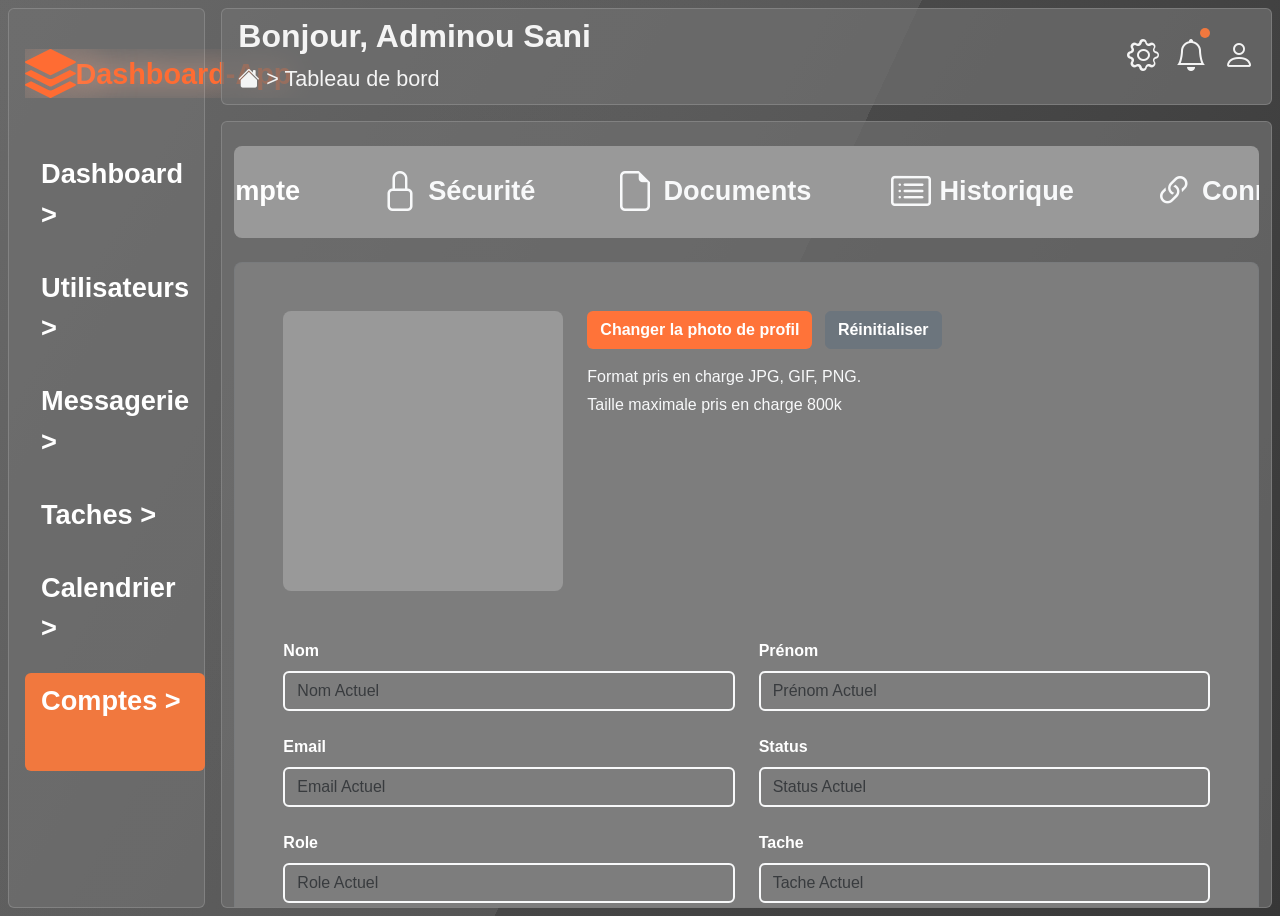
==== compte.html @ 6f79f19a "first commit" ====
<!doctype html>
<html lang="fr">

<head>
  <meta charset="utf-8">
  <meta name="viewport" content="width=device-width, initial-scale=1">
  <title>Compte</title>
  <link href="https://cdn.jsdelivr.net/npm/bootstrap@5.3.3/dist/css/bootstrap.min.css" rel="stylesheet">
  <link href="https://cdn.jsdelivr.net/npm/bootstrap-icons@1.11.3/font/bootstrap-icons.css" rel="stylesheet">
  <link rel="stylesheet" href="compte.css">
</head>

<body>
  <main class="container-fluid min-vh-100 p-2 login-page">
    <div class="row g-3 min-vh-100 ">
      <div class="col-12 d-lg-none">
        <input type="checkbox" class="btn-check" id="sidebarToggle" autocomplete="off">
        <label class="btn app-card w-100 d-flex align-items-center justify-content-center gap-2"
               for="sidebarToggle" data-bs-toggle="collapse" data-bs-target="#asideMenu" role="button">
          <i class="bi bi-list fs-4"></i>
          <span class="fw-semibold">Menu</span>
        </label>
      </div>
      <aside class="col-12 col-lg-2 collapse d-lg-block" id="asideMenu">
        <div class="card app-card sidebar h-100">
          <div class="card-body mt-4">
            <div class="brand  mb-5" href="#">
              <img src="/images/Logo.svg" alt="" style="width: 300px;">
            </div>

            <nav class="nav flex-column gap-3 ">
              <a class="nav-link " href="dashboard.html">Dashboard &gt;</a>
              <a class="nav-link" href="utilisateur.html">Utilisateurs &gt;</a>
              <a class="nav-link" href="messagerie.html">Messagerie &gt;</a>
              <a class="nav-link" href="tache.html">Taches &gt;</a>
              <a class="nav-link" href="#">Calendrier &gt;</a>
              <a class="nav-link active" href="compte.html">Comptes &gt;</a>
            </nav>
          </div>
        </div>
      </aside>

      <section class="col-12 col-lg-10 d-flex flex-column vh-100 overflow-hidden">
        <div class="card app-card topbar mb-3">
          <div class="card-body d-flex align-items-center justify-content-between py-2">
            <div>
              <h1 class="mb-2">Bonjour, Adminou Sani</h1>
              <p class="breadcrumb-line mb-0"><i class="bi bi-house-fill"></i> &gt; Tableau de bord</p>
            </div>
            <div class="d-flex align-items-center gap-3 top-icons">
              <i class="bi bi-gear"></i>
              <span class="bell-wrap"><i class="bi bi-bell"></i><span class="dot"></span></span>
              <i class="bi bi-person"></i>
            </div>
          </div>
        </div>

        <div class="card app-card main-panel flex-grow-1 overflow-auto min-h-0">
          <div class="container-fluid py-4 ">
            <!-- Onglets de navigation -->
            <ul class="nav nav-pills d-flex justify-content-center align-items-center bg-secon bg-opacity-25 rounded-3 p-2 mb-4 gap-5 flex-nowrap overflow-auto">
              <li class="nav-item">
                <a class="nav-link d-flex align-items-center gap-2" href="#" data-bs-toggle="tab"
                  data-bs-target="#compte-tab">
                  <i class="bi bi-person fs-5 fs-1"></i><span class="fw-semibold">Compte</span>
                </a>
              </li>
              <li class="nav-item">
                <a class="nav-link d-flex align-items-center gap-2 text-light" href="#" data-bs-toggle="tab"
                  data-bs-target="#securite-tab">
                  <i class="bi bi-lock fs-5 fs-1"></i><span class="fw-semibold">Sécurité</span>
                </a>
              </li>
              <li class="nav-item">
                <a class="nav-link d-flex align-items-center gap-2 text-light" href="#" data-bs-toggle="tab"
                  data-bs-target="#documents-tab">
                  <i class="bi bi-file-earmark fs-5 fs-1"></i><span class="fw-semibold">Documents</span>
                </a>
              </li>
              <li class="nav-item">
                <a class="nav-link d-flex align-items-center gap-2 text-light" href="#" data-bs-toggle="tab"
                  data-bs-target="#historique-tab">
                  <i class="bi bi-card-list fs-5 fs-1"></i><span class="fw-semibold">Historique</span>
                </a>
              </li>
              <li class="nav-item">
                <a class="nav-link d-flex align-items-center gap-2 text-light" href="#" data-bs-toggle="tab"
                  data-bs-target="#connexion-tab">
                  <i class="bi bi-link-45deg fs-5 fs-1"></i><span class="fw-semibold">Connexion</span>
                </a>
              </li>
            </ul>

            <div class="tab-content">
              <!-- ===================== ONGLET COMPTE ===================== -->
              <div class="tab-pane fade show active" id="compte-tab">
                <div class="bg-secondar bg-opacity-10 border border-secondary border-opacity-25 rounded-3 p-4 p-md-5">

                  <!-- Photo de profil -->
                  <div class="row mb-5">
                    <div class="col-auto">
                      <div class="bg-secon bg-opacity-50 rounded-3" style="width:280px;height:280px;"></div>
                    </div>
                    <div class="col d-flex flex-column justify-content-start">
                      <div class="mb-3">
                        <button type="button" class="btn btn-wa fw-semibold me-2">Changer la photo de
                          profil</button>
                        <button type="button" class="btn btn-secondary fw-semibold">Réinitialiser</button>
                      </div>
                      <p class="text-light mb-1">Format pris en charge JPG, GIF, PNG.</p>
                      <p class="text-light ">Taille maximale pris en charge 800k</p>
                    </div>
                  </div>

                  <!-- Formulaire -->
                  <form>
                    <div class="row g-4">
                      <div class="col-md-6">
                        <label class="form-label fw-semibold">Nom</label>
                        <input type="text" class="form-control bg-secondar bg-opacity-25 border-light border-2"
                          placeholder="Nom Actuel">
                      </div>
                      <div class="col-md-6">
                        <label class="form-label fw-semibold">Prénom</label>
                        <input type="text" class="form-control bg-secondar bg-opacity-25 border-light border-2"
                          placeholder="Prénom Actuel">
                      </div>

                      <div class="col-md-6">
                        <label class="form-label fw-semibold">Email</label>
                        <input type="email" class="form-control bg-secondar bg-opacity-25 border-light border-2"
                          placeholder="Email Actuel">
                      </div>
                      <div class="col-md-6">
                        <label class="form-label fw-semibold">Status</label>
                        <input type="text" class="form-control bg-secondar bg-opacity-25 border-light border-2"
                          placeholder="Status Actuel">
                      </div>

                      <div class="col-md-6">
                        <label class="form-label fw-semibold">Role</label>
                        <input type="text" class="form-control bg-secondar bg-opacity-25 border-light border-2"
                          placeholder="Role Actuel">
                      </div>
                      <div class="col-md-6">
                        <label class="form-label fw-semibold">Tache</label>
                        <input type="text" class="form-control bg-secondar bg-opacity-25 border-light border-2"
                          placeholder="Tache Actuel">
                      </div>

                      <div class="col-md-6">
                        <label class="form-label fw-semibold">N° de téléphone</label>
                        <input type="text" class="form-control bg-secondar bg-opacity-25 border-light border-2"
                          placeholder="Numéro Actuel">
                      </div>
                      <div class="col-md-6">
                        <label class="form-label fw-semibold">Adresse</label>
                        <input type="text" class="form-control bg-secondar bg-opacity-25 border-light border-2"
                          placeholder="Adresse Actuel">
                      </div>

                      <div class="col-md-6">
                        <label class="form-label fw-semibold">Pays</label>
                        <input type="text" class="form-control bg-secondar bg-opacity-25 border-light border-2"
                          placeholder="Pays Actuel">
                      </div>
                      <div class="col-md-6">
                        <label class="form-label fw-semibold">Ville</label>
                        <input type="text" class="form-control bg-secondar bg-opacity-25 border-light border-2"
                          placeholder="Ville Actuel">
                      </div>

                      <div class="col-md-6">
                        <label class="form-label fw-semibold">Boite postale</label>
                        <input type="text" class="form-control bg-secondar bg-opacity-25 border-light border-2"
                          placeholder="Boite postale Actuel">
                      </div>
                      <div class="col-md-6">
                        <label class="form-label fw-semibold">Langue</label>
                        <input type="text" class="form-control bg-secondar bg-opacity-25 border-light border-2"
                          placeholder="Langue Actuel">
                      </div>
                    </div>

                    <div class="mt-4">
                      <button type="submit" class="btn btn-wa fw-semibold me-2">Sauvegarder les
                        changements</button>
                      <button type="button" class="btn btn-secondary fw-semibold">Annuler</button>
                    </div>
                  </form>
                </div>

                <!-- Suppression du compte -->
                <div
                  class="bg-secondar bg-opacity-10 border border-secondary border-opacity-25 rounded-3 p-4 p-md-5 mt-4">
                  <h5 class="fw-bold mb-3">Supprimez le compte</h5>
                  <div class="alert alert-warning bg-warning bg-opacity-10 border-warning text-warning-emphasis">
                    <p class="mb-1">Etes vous sur de vouloir supprimez ce compte</p>
                    <p class="mb-0">Une fois supprimer vous ne pourrez plus récupérez ce compte</p>
                  </div>
                  <div class="form-check">
                    <input class="form-check-input" type="checkbox" id="confirmDelete">
                    <label class="form-check-label" for="confirmDelete">
                      Je confirme la suppression de ce compte
                    </label>
                  </div>
                </div>
              </div>

              <!-- ===================== AUTRES ONGLETS (placeholders) ===================== -->
              <div class="tab-pane fade" id="securite-tab">
                <div
                  class="bg-secondary bg-opacity-10 border border-secondary border-opacity-25 rounded-3 p-5 text-center text-secondary">
                  Contenu de l'onglet Sécurité
                </div>
              </div>
              <div class="tab-pane fade" id="documents-tab">
                <div
                  class="bg-secondary bg-opacity-10 border border-secondary border-opacity-25 rounded-3 p-5 text-center text-secondary">
                  Contenu de l'onglet Documents
                </div>
              </div>
              <div class="tab-pane fade" id="historique-tab">
                <div
                  class="bg-secondary bg-opacity-10 border border-secondary border-opacity-25 rounded-3 p-5 text-center text-secondary">
                  Contenu de l'onglet Historique
                </div>
              </div>
              <div class="tab-pane fade" id="connexion-tab">
                <div
                  class="bg-secondary bg-opacity-10 border border-secondary border-opacity-25 rounded-3 p-5 text-center text-secondary">
                  Contenu de l'onglet Connexion
                </div>
              </div>
            </div>
          </div>

        </div>
      </section>
    </div>
  </main>
</body>
<script src="https://cdn.jsdelivr.net/npm/bootstrap@5.3.3/dist/js/bootstrap.bundle.min.js"></script>

</html>
---- compte.css ----
body {
  color: #f4f4f4 !important;
  background: #3f3f3f;
  font-family: Arial, Helvetica, sans-serif;

  background:linear-gradient(115deg,rgba(255,255,255,.08) 0 18%,transparent 18% 44%,rgba(255,255,255,.1) 44% 66%,transparent 66% ),linear-gradient(120deg, #5c5c5c, #373737, #5c5c5c, #2a2a2a );
    background-size: 300% 300%;
    animation: bgMove 12s ease-in-out infinite alternate;
}
@keyframes bgMove {
    0% {
        background-position: 0% 50%;
    }
    50% {
        background-position: 100% 50%;
    }
}

.app-card {
  background: rgba(112, 112, 112, .72);
  border: 1px solid rgba(255, 255, 255, .16);
  border-radius: 6px;
  color: #f4f4f4 !important;
}

.sidebar  image {
  width: 25% !important;
}

.nav-link {
  color: #fff;
  border-radius: 6px;
  font-size: 1.7rem;
  font-weight: 700;
}

.nav-link.active,
.nav-link:hover {
  color: #fff;
  background: #f1783e;
}
.nav-link:hover{
  background-color: #9A9A9A;
}
.topbar h1 {
  font-size: 2rem;
  font-weight: 700;
}

.breadcrumb-line,
.top-icons {
  font-size: 1.35rem;
}

.top-icons {
  font-size: 2rem;
}

.bell-wrap {
  position: relative;
}

.dot {
  position: absolute;
  top: -4px;
  right: -3px;
  width: 10px;
  height: 10px;
  background: #f1783e;
  border-radius: 50%;
}

.bg-secon{
    background-color: #999999;
}
.bg-seconda{
    background-color: #7D7D7D;
}
placeholder {
    background-color: #7D7D7D !important;
    color: white ;

}
.btn-wa{
    background-color: #FF7339;
    color: white;
}

.bg-secondar{
    background-color: #7D7D7D;
    color: white !important;
}
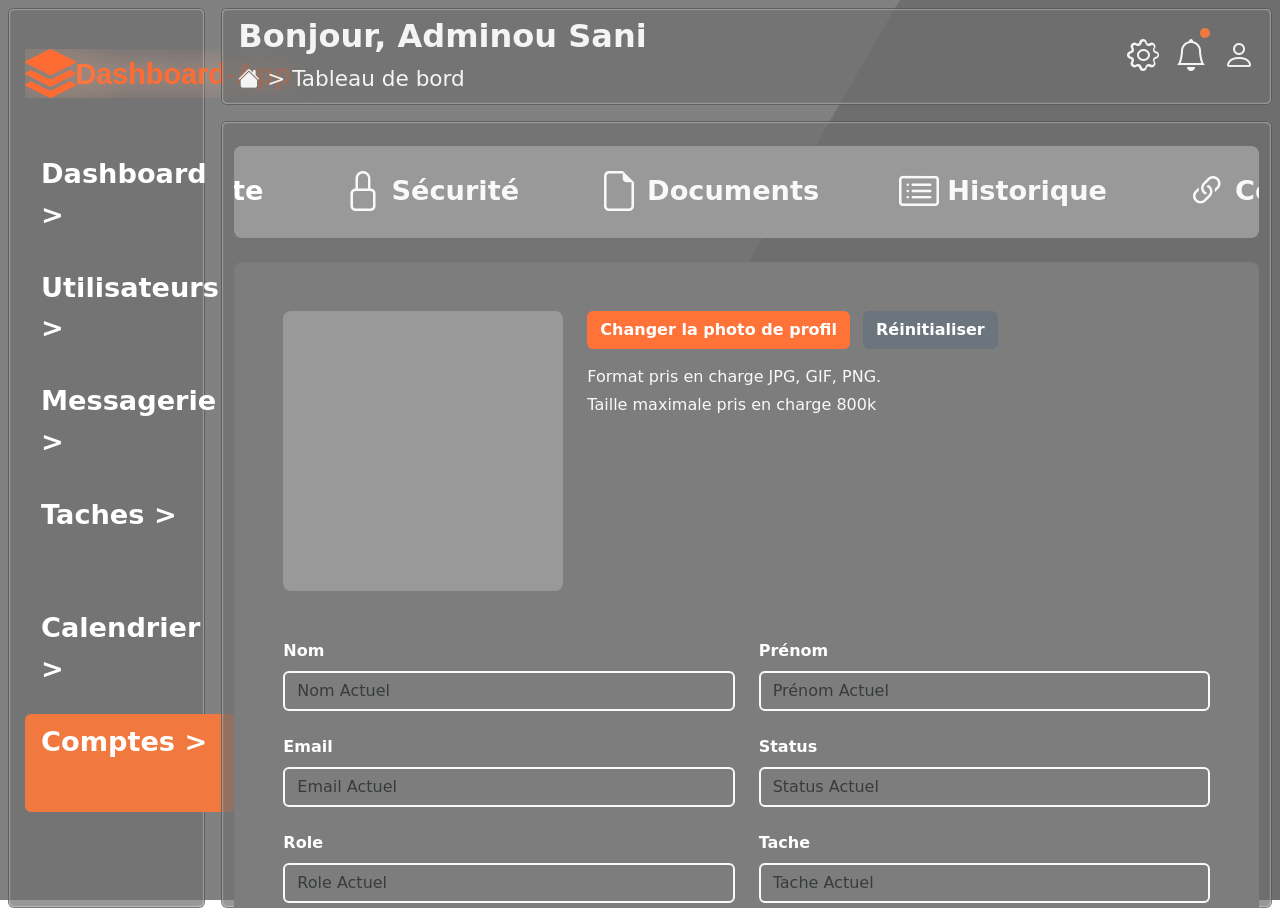
==== commit e0ab177c: "Modification" ====
--- a/compte.html
+++ b/compte.html
@@ -11,6 +11,10 @@
 </head>
 
 <body>
+  <div class="bg"></div>
+  <div class="bg bg2"></div>
+  <div class="bg bg3"></div>
+  
   <main class="container-fluid min-vh-100 p-2 login-page">
     <div class="row g-3 min-vh-100 ">
       <div class="col-12 d-lg-none">
@@ -191,8 +195,7 @@
                 </div>
 
                 <!-- Suppression du compte -->
-                <div
-                  class="bg-secondar bg-opacity-10 border border-secondary border-opacity-25 rounded-3 p-4 p-md-5 mt-4">
+                <div class="bg-secondar bg-opacity-10 border border-secondary border-opacity-25 rounded-3 p-4 p-md-5 mt-4">
                   <h5 class="fw-bold mb-3">Supprimez le compte</h5>
                   <div class="alert alert-warning bg-warning bg-opacity-10 border-warning text-warning-emphasis">
                     <p class="mb-1">Etes vous sur de vouloir supprimez ce compte</p>
--- a/compte.css
+++ b/compte.css
@@ -1,28 +1,45 @@
+
 body {
-  color: #f4f4f4 !important;
-  background: #3f3f3f;
-  font-family: Arial, Helvetica, sans-serif;
+  margin:0;
+}
 
-  background:linear-gradient(115deg,rgba(255,255,255,.08) 0 18%,transparent 18% 44%,rgba(255,255,255,.1) 44% 66%,transparent 66% ),linear-gradient(120deg, #5c5c5c, #373737, #5c5c5c, #2a2a2a );
-    background-size: 300% 300%;
-    animation: bgMove 12s ease-in-out infinite alternate;
+.bg {
+  animation:slide 3s ease-in-out infinite alternate;
+  background-image: linear-gradient(-60deg, #5A5A5A 50%, #6F6F6F 50%);
+  bottom:0;
+  left:-50%;
+  opacity:.5;
+  position:fixed;
+  right:-50%;
+  top:0;
+  z-index:-1;
 }
-@keyframes bgMove {
-    0% {
-        background-position: 0% 50%;
-    }
-    50% {
-        background-position: 100% 50%;
-    }
+
+.bg2 {
+  animation-direction:alternate-reverse;
+  animation-duration:4s;
+}
+
+.bg3 {
+  animation-duration:5s;
+}
+
+@keyframes slide {
+  0% {
+    transform:translateX(-25%);
+  }
+  100% {
+    transform:translateX(25%);
+  }
 }
 
 .app-card {
   background: rgba(112, 112, 112, .72);
-  border: 1px solid rgba(255, 255, 255, .16);
+  box-shadow: inset 0 0 2px white;
   border-radius: 6px;
   color: #f4f4f4 !important;
+
 }
-
 .sidebar  image {
   width: 25% !important;
 }
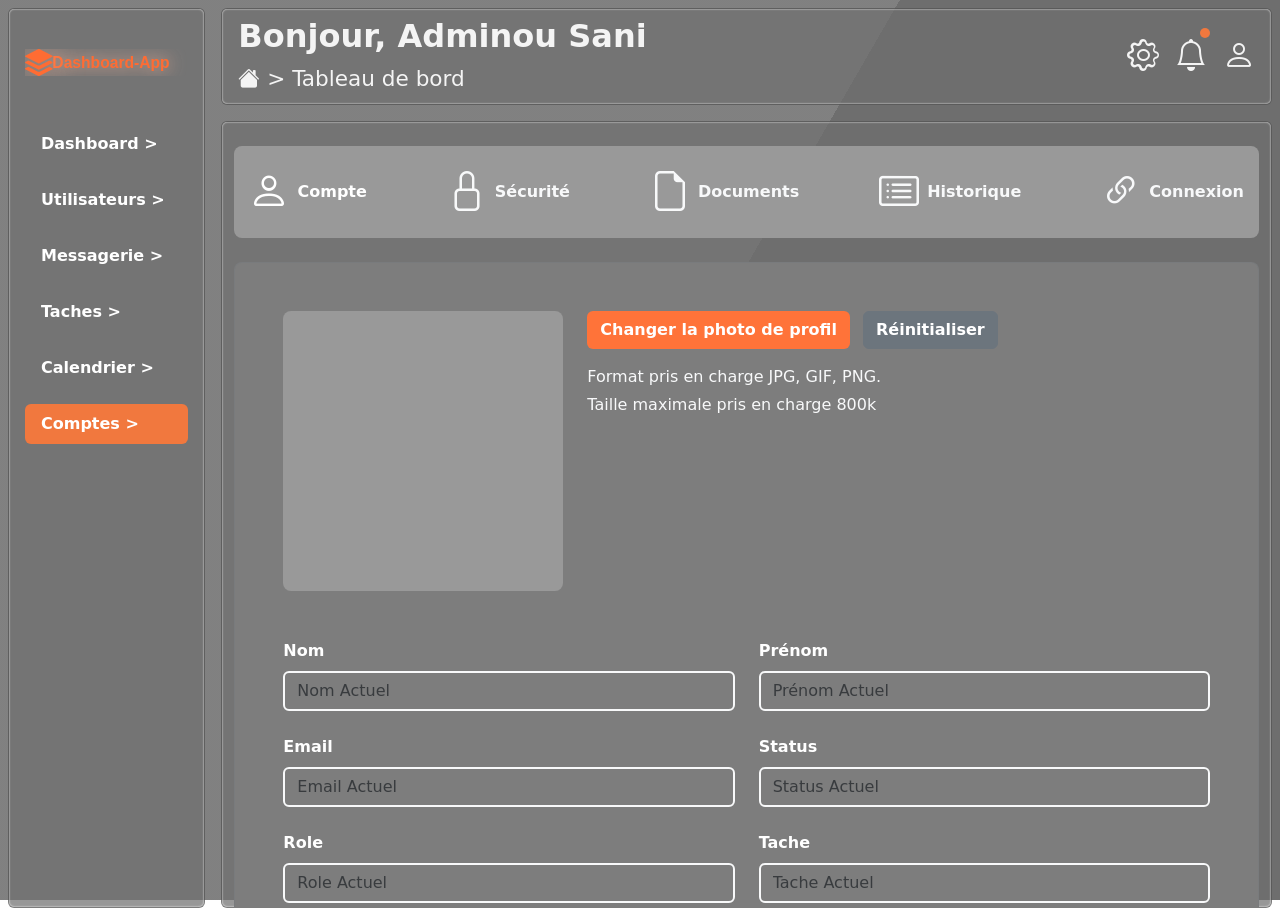
==== commit 733fb0ae: "Modification" ====
--- a/compte.html
+++ b/compte.html
@@ -29,7 +29,7 @@
         <div class="card app-card sidebar h-100">
           <div class="card-body mt-4">
             <div class="brand  mb-5" href="#">
-              <img src="/images/Logo.svg" alt="" style="width: 300px;">
+              <img src="/images/Logo.svg" alt="" style="width: 100%;">
             </div>
 
             <nav class="nav flex-column gap-3 ">
@@ -61,7 +61,6 @@
 
         <div class="card app-card main-panel flex-grow-1 overflow-auto min-h-0">
           <div class="container-fluid py-4 ">
-            <!-- Onglets de navigation -->
             <ul class="nav nav-pills d-flex justify-content-center align-items-center bg-secon bg-opacity-25 rounded-3 p-2 mb-4 gap-5 flex-nowrap overflow-auto">
               <li class="nav-item">
                 <a class="nav-link d-flex align-items-center gap-2" href="#" data-bs-toggle="tab"
@@ -96,11 +95,8 @@
             </ul>
 
             <div class="tab-content">
-              <!-- ===================== ONGLET COMPTE ===================== -->
               <div class="tab-pane fade show active" id="compte-tab">
                 <div class="bg-secondar bg-opacity-10 border border-secondary border-opacity-25 rounded-3 p-4 p-md-5">
-
-                  <!-- Photo de profil -->
                   <div class="row mb-5">
                     <div class="col-auto">
                       <div class="bg-secon bg-opacity-50 rounded-3" style="width:280px;height:280px;"></div>
@@ -115,8 +111,6 @@
                       <p class="text-light ">Taille maximale pris en charge 800k</p>
                     </div>
                   </div>
-
-                  <!-- Formulaire -->
                   <form>
                     <div class="row g-4">
                       <div class="col-md-6">
@@ -193,8 +187,6 @@
                     </div>
                   </form>
                 </div>
-
-                <!-- Suppression du compte -->
                 <div class="bg-secondar bg-opacity-10 border border-secondary border-opacity-25 rounded-3 p-4 p-md-5 mt-4">
                   <h5 class="fw-bold mb-3">Supprimez le compte</h5>
                   <div class="alert alert-warning bg-warning bg-opacity-10 border-warning text-warning-emphasis">
@@ -209,8 +201,6 @@
                   </div>
                 </div>
               </div>
-
-              <!-- ===================== AUTRES ONGLETS (placeholders) ===================== -->
               <div class="tab-pane fade" id="securite-tab">
                 <div
                   class="bg-secondary bg-opacity-10 border border-secondary border-opacity-25 rounded-3 p-5 text-center text-secondary">
--- a/compte.css
+++ b/compte.css
@@ -47,7 +47,6 @@
 .nav-link {
   color: #fff;
   border-radius: 6px;
-  font-size: 1.7rem;
   font-weight: 700;
 }
 
@@ -107,3 +106,4 @@
     background-color: #7D7D7D;
     color: white !important;
 }
+ 
